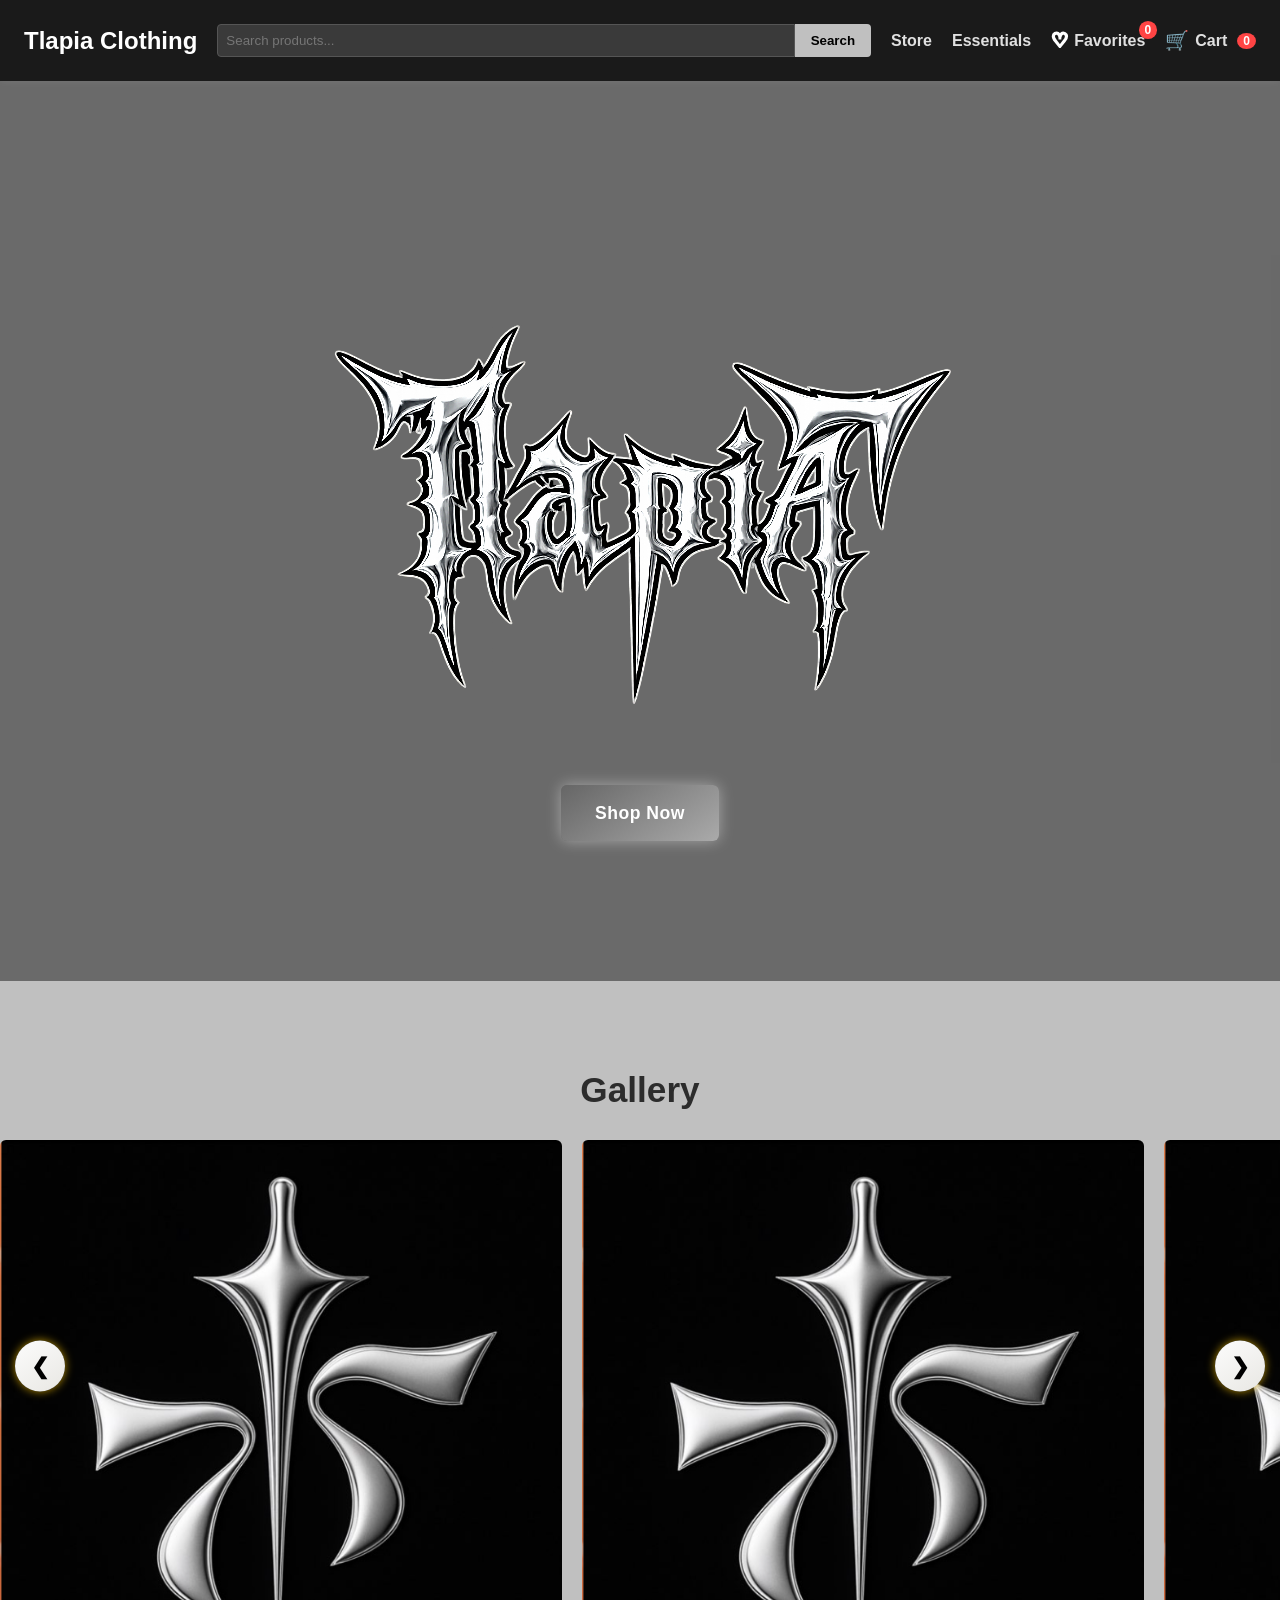
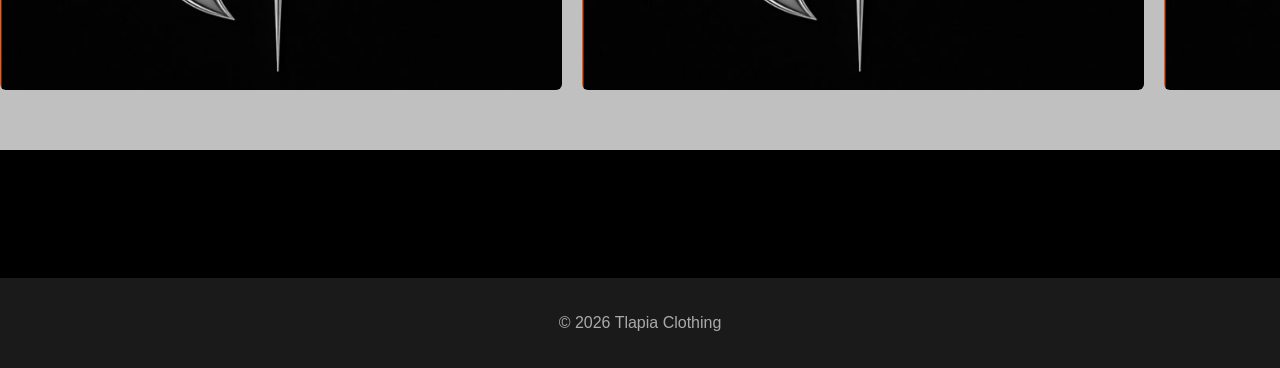
==== index.html @ 9452e4c1 "Update index.html" ====
<!DOCTYPE html>
<html lang="en">
<head>
  <meta charset="UTF-8">
  <meta name="viewport" content="width=device-width, initial-scale=1.0">
  <title>Tlapia Clothing - Home</title>
  <link rel="stylesheet" href="assets/css/style.css">
  <link rel="icon" type="image/png" href="assets/images/logo.png">
  <script src="https://static.elfsight.com/platform/platform.js" async></script>
</head>
<body>
  <!-- Header -->
  <div id="header"></div>

  <!-- Main Content -->
<main>
  <!-- Hero Section -->
 <section class="hero">
  <video autoplay muted loop>
    <source src="assets/videos/home.mp4.mp4" type="video/mp4">
  </video>

  <div class="hero-content">
    <img src="assets/images/tlapialogo.png"
         alt="Tlapia Metallic Logo"
         class="hero-title-image">
          <a href="products.html" class="btn">Shop Now</a>
  </div>
</section> 

   
  <!-- Our Gallery Section -->
  <section class="gallery">
    <h2> Gallery</h2>
    <div class="gallery-container">
      <div class="gallery-track">
        <img src="assets/images/Screenshot 2026-06-15 125015.png" alt="Gallery Image 1">
        <img src="assets/images/Screenshot 2026-06-15 125015.png" alt="Gallery Image 2">
        <img src="assets/images/Screenshot 2026-06-15 125015.png" alt="Gallery Image 3">
        <img src="assets/images/Screenshot 2026-06-15 125015.png" alt="Gallery Image 1">
        <img src="assets/images/Screenshot 2026-06-15 125015.png" alt="Gallery Image 2">
        <img src="assets/images/Screenshot 2026-06-15 125015.png" alt="Gallery Image 3">
        <img src="assets/images/Screenshot 2026-06-15 125015.png" alt="Gallery Image 1">
        <img src="assets/images/Screenshot 2026-06-15 125015.png" alt="Gallery Image 2">
        <img src="assets/images/Screenshot 2026-06-15 125015.png" alt="Gallery Image 3">
        <img src="assets/images/Screenshot 2026-06-15 125015.png" alt="Gallery Image 1">
        <img src="assets/images/Screenshot 2026-06-15 125015.png" alt="Gallery Image 2">
        <img src="assets/images/Screenshot 2026-06-15 125015.png" alt="Gallery Image 3">
      </div>
    </div>

        <!-- Navigation buttons -->
      <button class="gallery-button prev">&#10094;</button>
      <button class="gallery-button next">&#10095;</button>
  </section>

  <!-- GOOGLE REVIEWS -->
     <section class="reviews-section">
      <div
        class=""
        data-elfsight-app-lazy
      ></div>
    </section>
  
</main>


  <!-- Footer -->
  <div id="footer"></div>

  <script src="assets/js/script.js"></script>
</body>
</html>
---- assets/css/style.css ----
/* Global Reset & Base */
html, body {
  height: 100%;
  margin: 0;
  padding: 0;
  font-family: 'Helvetica Neue', Arial, sans-serif;
  background-color: #c0c0c0; /* metallic silver background */
  color: #2c2c2c;
  display: flex;
  flex-direction: column;
  min-height: 100vh;
}

main {
  flex: 1;
  display: block; /* stack sections vertically */
}

/* Header (Jumia style) */
header {
  background: #1a1a1a;
  color: #c0c0c0;
  padding: 24px 24px;
  display: flex;
  align-items: center;
  justify-content: space-between;
  box-shadow: 0 2px 6px rgba(255,255,255,0.2);
}

/* Logo */
header .logo img {
  height: 40px;
  width: auto;
  display: block;
}

/* Search bar (centered like Jumia) */
.search-bar {
  flex: 1;
  display: flex;
  margin: 0 20px;
}

.search-bar input {
  flex: 1;
  padding: 8px;
  border: 1px solid #555;
  border-radius: 4px 0 0 4px;
  background: #3a3a3a;
  color: #fff;
}

.search-bar button {
  background: #c0c0c0;
  color: #000;
  border: none;
  padding: 8px 16px;
  border-radius: 0 4px 4px 0;
  cursor: pointer;
  font-weight: bold;
}

.search-bar button:hover {
  background: #888;
  color: #fff;
}

/* Right-side nav icons */
.nav-icons {
  display: flex;
  gap: 20px;
  align-items: center;
}

.nav-link {
  color: #e0e0e0;
  text-decoration: none;
  font-weight: 600;
  display: flex;
  align-items: center;
  gap: 6px;
}

.nav-link:hover {
  color: #fff;
}

/* Store icon */
.nav-link.store .icon {
  font-size: 1.2rem;
}

/* Essentials icon */
.nav-link.essentials .icon {
  font-size: 1.2rem;
}

/* Favorites heart (outlined with counter) */
.nav-link.favorites {
  position: relative;
}

.nav-link.favorites .icon-heart {
  font-size: 1.2rem;
  color: transparent;
  -webkit-text-stroke: 2px #fff; /* outlined heart */
  transition: color 0.3s ease;
}

.nav-link.favorites:hover .icon-heart,
.nav-link.favorites.active .icon-heart {
  color: #ff4444; /* fill red on hover or active */
  -webkit-text-stroke: 0;
}

.nav-link.favorites .counter {
  background: #ff4444;
  color: #fff;
  font-size: 0.75rem;
  font-weight: bold;
  border-radius: 50%;
  padding: 2px 6px;
  position: absolute;
  top: -8px;
  right: -12px;
}

/* Cart badge */
.cart-count {
  background: #ff4444;
  color: #fff;
  font-size: 0.75rem;
  font-weight: bold;
  border-radius: 50%;
  padding: 2px 6px;
  margin-left: 4px;
  display: inline-block;
  line-height: 1;
}

/* Footer */
footer {
  background: #1a1a1a;
  color: #aaa;
  text-align: center;
  padding: 20px;
  margin-top: auto;
}

/* Buttons (global) */
button, .btn {
  background: linear-gradient(145deg, #555, #888);
  color: #fff;
  padding: 12px 20px;
  text-decoration: none;
  font-weight: bold;
  border-radius: 4px;
  border: none;
  cursor: pointer;
  transition: background 0.3s ease;
}

button:hover, .btn:hover {
  background: linear-gradient(145deg, #c0c0c0, #555);
  color: #000;
}

/* Hero Section with Video Background */
.hero {
position: relative;
height: 100vh;
overflow: hidden;

display: flex;
flex-direction: column;
justify-content: center;
align-items: center;

text-align: center;
color: #fff;
}

/* Video Background */
.hero video {
position: absolute;
top: 0;
left: 0;

width: 100%;
height: 100%;

object-fit: cover;
z-index: 0;
}

/* Dark Overlay */
.hero::before {
content: "";
position: absolute;
inset: 0;
background: rgba(0, 0, 0, 0.45);
z-index: 1;
}

/* Keep content above video */
.hero h1,
.hero p,
.hero .btn,
.hero-title-image {
  position: relative;
  z-index: 2;
}

.hero h1 {
font-size: 4rem;
margin-bottom: 20px;
font-weight: 700;
}

.hero p {
font-size: 1.5rem;
margin-bottom: 30px;
}

.hero .btn {
  background: linear-gradient(145deg, #666, #aaa); /* lighter gradient for brightness */
  color: #fff;
  padding: 18px 34px;       /* bigger size */
  font-weight: 800;         /* bolder text */
  font-size: 1.1rem;        /* slightly larger font */
  border-radius: 6px;       /* smoother corners */
  letter-spacing: 0.5px;    /* spacing for boldness */
  transition: all 0.3s ease;
  box-shadow: 0 0 15px rgba(255, 255, 255, 0.4); /* subtle glow */
}

.hero .btn:hover {
  background: linear-gradient(145deg, #c0c0c0, #555);
  color: #000;
  transform: scale(1.05);   /* hover enlargement */
  box-shadow: 0 0 25px rgba(255, 255, 255, 0.6); /* brighter glow */
  transform: translateY(-2px);
}

/* Mobile Hero */
@media (max-width: 700px) {
.hero h1 {
font-size: 2.5rem;
padding: 0 20px;
}

.hero p {
font-size: 1.1rem;
padding: 0 20px;
}
}

/* Gallery Section */
.gallery {
  width: 100%;
  text-align: center;
  padding: 60px 0;
  background: #c0c0c0;
  position: relative; /* allows nav buttons to be positioned */
}

.gallery h2 {
  font-size: 2.2rem;
  margin-bottom: 30px;
  color: #2c2c2c;
}

.gallery-container {
  overflow: hidden;
  width: 100%;
}

.gallery-track {
  display: flex;
  gap: 20px;
  transition: transform 0.5s ease; /* smoother sliding */
}

/* Default (desktop/laptop) */
.gallery-track img {
  flex: 0 0 calc(25% - 20px); /* smaller width */
  height: 550px;              /* reduce height too */
  object-fit: cover;
  border-radius: 6px;
}

/* Mobile adjustments */
@media (max-width: 700px) {
  .gallery-track img {
    flex: 0 0 calc(70% - 20px); /* narrower on mobile */
    height: 220px;              /* smaller height */
  }
}

/* Navigation buttons */
.gallery-button {
  position: absolute;
  top: 50%;
  transform: translateY(-50%);
  background: linear-gradient(145deg, #fcfcfc, #e8e7e3); /* bright gold/orange */
  color: #000;
  border: none;
  padding: 12px 16px;
  cursor: pointer;
  font-size: 1.4rem;
  border-radius: 50%;
  box-shadow: 0 0 10px rgba(255, 200, 0, 0.7); /* glowing highlight */
  transition: all 0.3s ease;
  z-index: 10;
}

.gallery-button:hover {
  background: linear-gradient(145deg, #fcfcfc, #e8e7e3);
  box-shadow: 0 0 15px rgba(255, 200, 0, 1);
}

.gallery-button.prev {
  left: 15px;
}

.gallery-button.next {
  right: 15px;
}


@keyframes slideGallery {
  from { transform: translateX(0); }
  to { transform: translateX(-100%); }
}

/* Product grid */
.product-grid {
  display: grid;
  grid-template-columns: repeat(auto-fit, minmax(250px, 1fr));
  gap: 25px;
  padding: 30px;
}

.product-card {
  background: #e0e0e0;
  padding: 10px;
  text-align: center;
  transition: transform 0.2s ease;
  color: #2c2c2c;
  min-height: 450px;
  display: flex;
  flex-direction: column;
}

.product-card:hover {
  transform: translateY(-5px);
}

.product-card img {
  width: 100%;
  height: 320px;
  object-fit: cover;
  margin-bottom: 15px;
  border-radius: 8px;
  background: #aaa url('assets/images/placeholder.png') center/cover no-repeat;
}

.product-card h3 {
  font-size: 1.1rem;
  margin-bottom: 10px;
}

.product-card p {
  font-weight: bold;
  margin-bottom: 10px;
}

.product-card button {
  margin-top: auto;
  width: 100%;
  margin-bottom: 10px; /* adds space below each button */
}

/* Optional: only add space between buttons, not below the last one */
.product-card button + button {
  margin-top: 8px; /* space between consecutive buttons */
}


/* Cart & checkout */
.cart-items {
  padding: 20px;
}

.cart-item {
  display: flex;
  justify-content: space-between;
  align-items: center;
  border-bottom: 1px solid #555;
  padding: 10px 0;
}

.cart-total {
  margin-top: 20px;
  font-size: 1.2rem;
  font-weight: bold;
  color: #c0c0c0;
}

#order-summary h2 {
  color: #888;
  margin-top: 20px;
}

#confirmation-details {
  margin: 20px 0;
  padding: 15px;
  border: 1px solid #555;
  background: #2c2c2c;
  color: #e0e0e0;
}

/* Shopping Bag link */
.shopping-bag {
  display: flex;
  align-items: center;
  gap: 6px;
  font-weight: 600;
  color: #e0e0e0;
  text-decoration: none;
  position: relative;
}

.shopping-bag .cart-icon {
  font-size: 1.2rem;
  color: #c0c0c0;
}

.shopping-bag:hover {
  color: #fff;
}

.shopping-bag:hover .cart-icon {
  color: #fff;
}

/* Hide hamburger on desktop */
.menu-toggle {
  display: none;
}

/* Mobile styles */
@media (max-width: 700px) {

  /* Show hamburger */
  .menu-toggle {
    display: block;
    background: linear-gradient(145deg, #333, #666);
    color: #fff;
    border: none;
    border-radius: 6px;
    padding: 8px 12px;
    cursor: pointer;
    font-size: 1.4rem;
  }

  /* Mobile navigation */
  nav.show {
    display: block;
    max-height: 300px;
  }

  .nav-icons {
  flex-direction: column;
  padding: 10px;
}

  .search-bar {
    max-width: 120px;
    margin: 0 5px;
  }
}

@media (max-width: 700px) {

  .nav-icons {
    display: none;
    position: absolute;
    top: 80px;
    right: 10px;
    background: #1a1a1a;
    flex-direction: column;
    padding: 15px;
    border-radius: 8px;
    gap: 15px;
  }

  .nav-icons.show {
    display: flex;
  }
}

.logo a {
  color: #fff;
  text-decoration: none;
  font-size: 1.5rem;
  font-weight: bold;
}

header {
  position: relative;
}

/* Reviews collapse to 1 per row on mobile */
@media (max-width: 700px) {
  .elfsight-app-3a7f5102-08ec-4999-9a40-7dc89113f754 .eapps-google-reviews-reviews {
    grid-template-columns: 1fr;
  }
}

.reviews-section {
  position: relative;
  background: #000;        /* solid black background */
  padding: 4rem 0;
  color: #fff;             /* keep text readable */
}

/* Remove the overlay if you don’t want dimming */
.reviews-section::before {
  content: none;           /* disables the semi-transparent layer */
}


.reviews-section h2,
.reviews-section .elfsight-app-3a7f5102-08ec-4999-9a40-7dc89113f754 {
  position: relative;
  z-index: 2;
}

.hero-title-image {
  max-width: 65%; /* balanced size */
  height: auto;
  display: block;
  margin: 0 auto 10px auto;

  /* Base visual boost */
  filter: brightness(1.4) contrast(1.3) saturate(1.2);
  transition: all 0.3s ease;

  /* Pulse animation */
  animation: pulseGlow 3s infinite ease-in-out;
}

/* Hover effect for extra pop */
.hero-title-image:hover {
  filter: brightness(1.6) contrast(1.4) saturate(1.3);
  transform: scale(1.03);
  box-shadow: 0 0 25px rgba(255, 255, 255, 0.6);
}

/* Keyframes for pulsing glow */
@keyframes pulseGlow {
  0% {
    filter: brightness(1.3) contrast(1.2) saturate(1.1);
    box-shadow: 0 0 10px rgba(255, 255, 255, 0.3);
  }
  50% {
    filter: brightness(1.6) contrast(1.4) saturate(1.3);
    box-shadow: 0 0 25px rgba(255, 255, 255, 0.7);
  }
  100% {
    filter: brightness(1.3) contrast(1.2) saturate(1.1);
    box-shadow: 0 0 10px rgba(255, 255, 255, 0.3);
  }
}
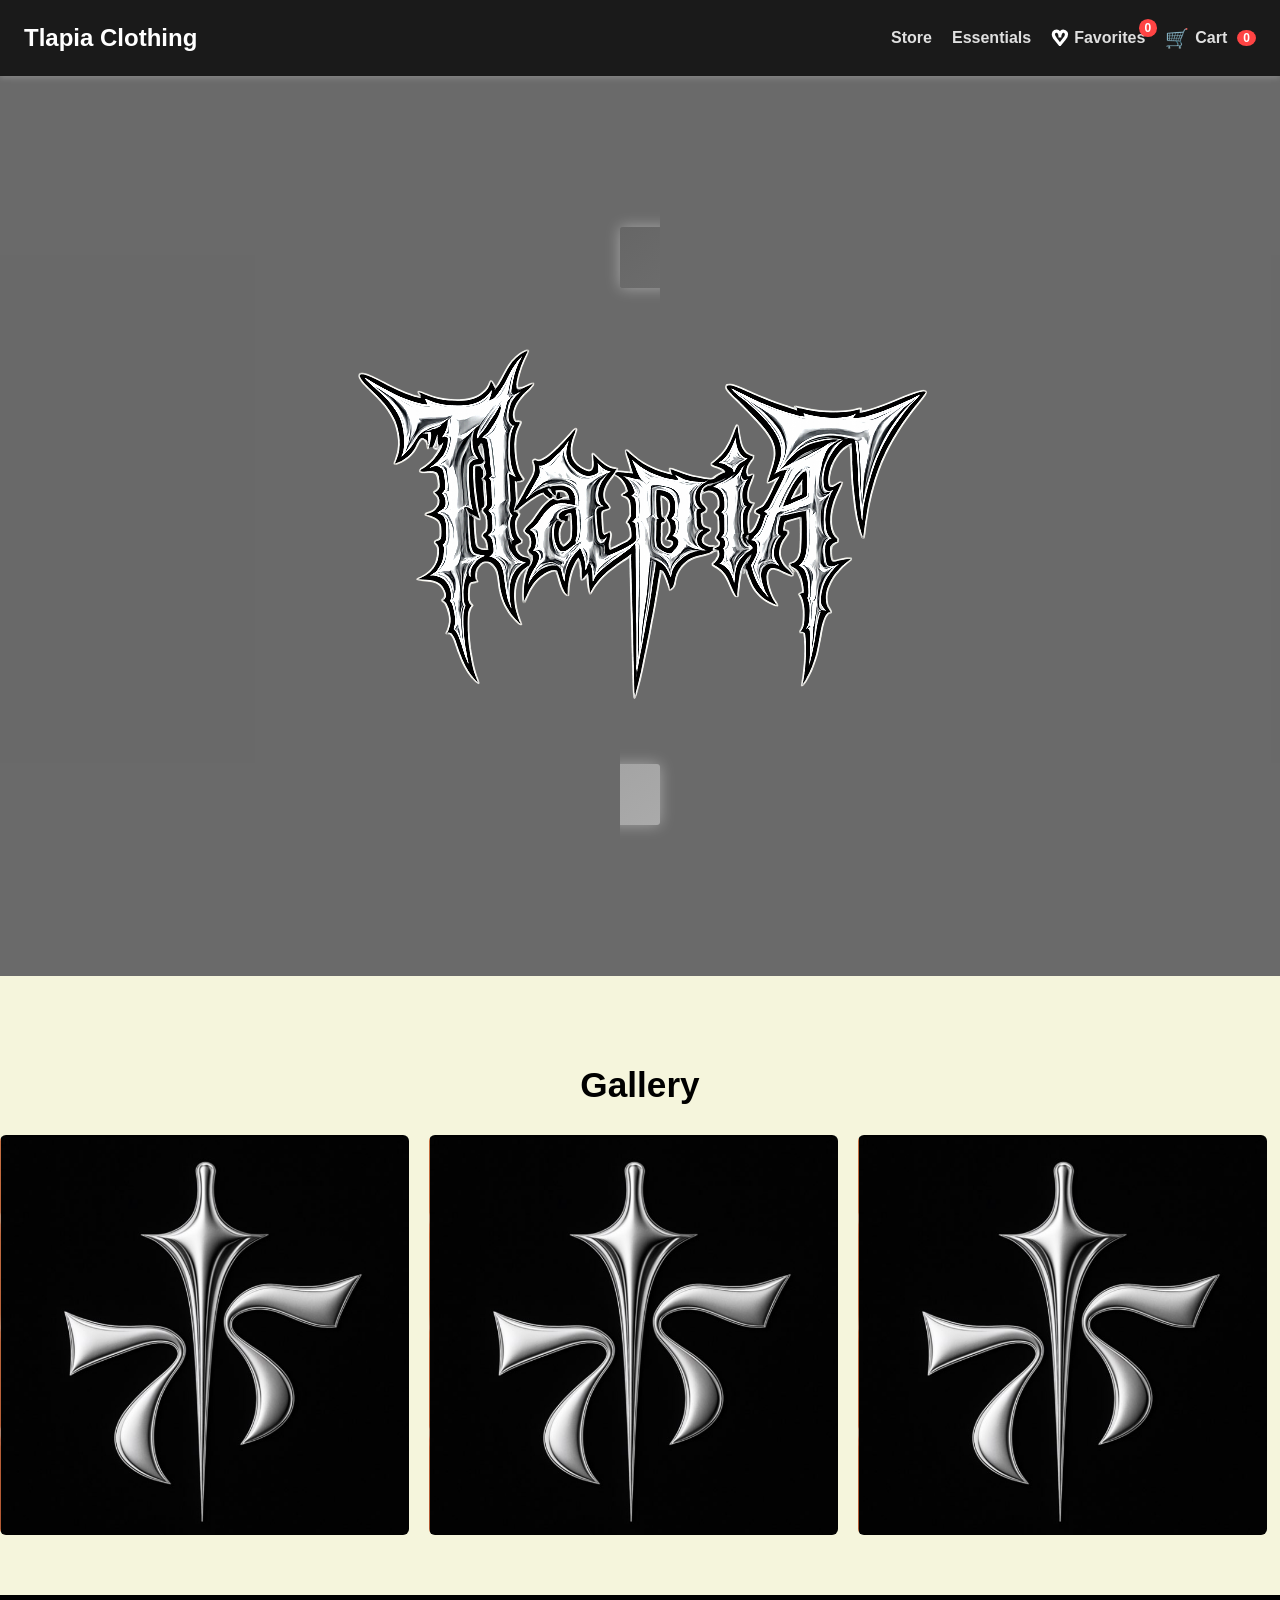
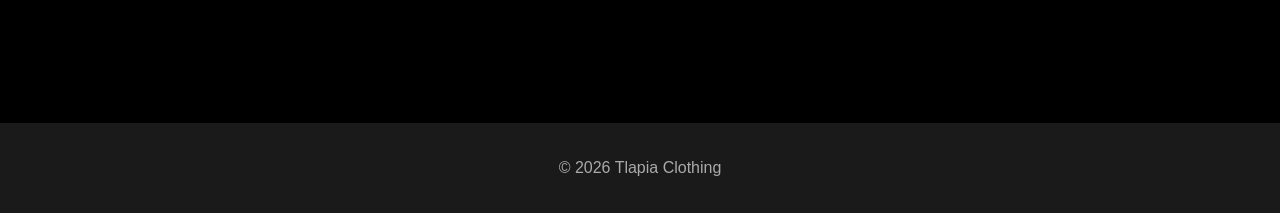
==== commit 1437cb87: "Update index.html" ====
--- a/index.html
+++ b/index.html
@@ -21,10 +21,11 @@
   </video>
 
   <div class="hero-content">
-    <img src="assets/images/tlapialogo.png"
+    <a href="products.html" class="btn">
+      <img src="assets/images/tlapialogo.png"
          alt="Tlapia Metallic Logo"
          class="hero-title-image">
-          <a href="products.html" class="btn">Shop Now</a>
+          </a>
   </div>
 </section> 
 
@@ -49,9 +50,7 @@
       </div>
     </div>
 
-        <!-- Navigation buttons -->
-      <button class="gallery-button prev">&#10094;</button>
-      <button class="gallery-button next">&#10095;</button>
+      
   </section>
 
   <!-- GOOGLE REVIEWS -->
--- a/assets/css/style.css
+++ b/assets/css/style.css
@@ -34,36 +34,6 @@
   display: block;
 }
 
-/* Search bar (centered like Jumia) */
-.search-bar {
-  flex: 1;
-  display: flex;
-  margin: 0 20px;
-}
-
-.search-bar input {
-  flex: 1;
-  padding: 8px;
-  border: 1px solid #555;
-  border-radius: 4px 0 0 4px;
-  background: #3a3a3a;
-  color: #fff;
-}
-
-.search-bar button {
-  background: #c0c0c0;
-  color: #000;
-  border: none;
-  padding: 8px 16px;
-  border-radius: 0 4px 4px 0;
-  cursor: pointer;
-  font-weight: bold;
-}
-
-.search-bar button:hover {
-  background: #888;
-  color: #fff;
-}
 
 /* Right-side nav icons */
 .nav-icons {
@@ -167,39 +137,39 @@
 
 /* Hero Section with Video Background */
 .hero {
-position: relative;
-height: 100vh;
-overflow: hidden;
-
-display: flex;
-flex-direction: column;
-justify-content: center;
-align-items: center;
-
-text-align: center;
-color: #fff;
+  position: relative;
+  height: 100vh;
+  overflow: hidden;
+
+  display: flex;
+  flex-direction: column;   /* stack vertically */
+  justify-content: center;  /* center vertically */
+  align-items: center;      /* center horizontally */
+
+  text-align: center;
+  color: #fff;
 }
 
 /* Video Background */
 .hero video {
-position: absolute;
-top: 0;
-left: 0;
-
-width: 100%;
-height: 100%;
-
-object-fit: cover;
-z-index: 0;
+  position: absolute;
+  top: 0;
+  left: 0;
+
+  width: 100%;
+  height: 100%;
+
+  object-fit: cover;
+  z-index: 0;
 }
 
 /* Dark Overlay */
 .hero::before {
-content: "";
-position: absolute;
-inset: 0;
-background: rgba(0, 0, 0, 0.45);
-z-index: 1;
+  content: "";
+  position: absolute;
+  inset: 0;
+  background: rgba(0, 0, 0, 0.45);
+  z-index: 1;
 }
 
 /* Keep content above video */
@@ -211,63 +181,72 @@
   z-index: 2;
 }
 
+/* Hero heading */
 .hero h1 {
-font-size: 4rem;
-margin-bottom: 20px;
-font-weight: 700;
-}
-
+  font-size: 4rem;
+  margin-bottom: 15px;
+  font-weight: 700;
+}
+
+/* Hero tagline */
 .hero p {
-font-size: 1.5rem;
-margin-bottom: 30px;
-}
-
+  font-size: 1.5rem;
+  margin-bottom: 25px;
+}
+
+/* Hero button */
 .hero .btn {
-  background: linear-gradient(145deg, #666, #aaa); /* lighter gradient for brightness */
-  color: #fff;
-  padding: 18px 34px;       /* bigger size */
-  font-weight: 800;         /* bolder text */
-  font-size: 1.1rem;        /* slightly larger font */
-  border-radius: 6px;       /* smoother corners */
-  letter-spacing: 0.5px;    /* spacing for boldness */
+  background: linear-gradient(145deg, #666, #aaa);
+  color: #fff;
+  padding: 20px 40px;       /* bigger size */
+  font-weight: 800;
+  font-size: 1.2rem;
+  border-radius: 3px;
+  letter-spacing: 0.5px;
   transition: all 0.3s ease;
-  box-shadow: 0 0 15px rgba(255, 255, 255, 0.4); /* subtle glow */
+  box-shadow: 0 0 15px rgba(255, 255, 255, 0.4);
+  margin-top: 2px;
 }
 
 .hero .btn:hover {
   background: linear-gradient(145deg, #c0c0c0, #555);
   color: #000;
-  transform: scale(1.05);   /* hover enlargement */
-  box-shadow: 0 0 25px rgba(255, 255, 255, 0.6); /* brighter glow */
-  transform: translateY(-2px);
+  transform: scale(1.05) translateY(-2px);
+  box-shadow: 0 0 25px rgba(255, 255, 255, 0.6);
 }
 
 /* Mobile Hero */
 @media (max-width: 700px) {
-.hero h1 {
-font-size: 2.5rem;
-padding: 0 20px;
-}
-
-.hero p {
-font-size: 1.1rem;
-padding: 0 20px;
-}
-}
+  .hero h1 {
+    font-size: 2.5rem;
+    padding: 0 20px;
+  }
+
+  .hero p {
+    font-size: 1.1rem;
+    padding: 0 20px;
+  }
+
+  .hero .btn {
+    padding: 16px 28px;
+    font-size: 1rem;
+  }
+}
+
 
 /* Gallery Section */
 .gallery {
   width: 100%;
   text-align: center;
   padding: 60px 0;
-  background: #c0c0c0;
-  position: relative; /* allows nav buttons to be positioned */
+  background: #f5f5dc; /* beige background */
+  position: relative;
 }
 
 .gallery h2 {
   font-size: 2.2rem;
   margin-bottom: 30px;
-  color: #2c2c2c;
+  color: #000;
 }
 
 .gallery-container {
@@ -278,13 +257,13 @@
 .gallery-track {
   display: flex;
   gap: 20px;
-  transition: transform 0.5s ease; /* smoother sliding */
-}
-
-/* Default (desktop/laptop) */
+  animation: slideGallery 25s linear infinite;
+}
+
+/* Desktop/Laptop */
 .gallery-track img {
-  flex: 0 0 calc(25% - 20px); /* smaller width */
-  height: 550px;              /* reduce height too */
+  flex: 0 0 calc(25% - 20px); /* 4 images per row */
+  height: 400px;
   object-fit: cover;
   border-radius: 6px;
 }
@@ -292,45 +271,20 @@
 /* Mobile adjustments */
 @media (max-width: 700px) {
   .gallery-track img {
-    flex: 0 0 calc(70% - 20px); /* narrower on mobile */
-    height: 220px;              /* smaller height */
-  }
-}
-
-/* Navigation buttons */
+    flex: 0 0 calc(80% - 20px);
+    height: 250px;
+  }
+}
+
+/* Remove navigation buttons */
 .gallery-button {
-  position: absolute;
-  top: 50%;
-  transform: translateY(-50%);
-  background: linear-gradient(145deg, #fcfcfc, #e8e7e3); /* bright gold/orange */
-  color: #000;
-  border: none;
-  padding: 12px 16px;
-  cursor: pointer;
-  font-size: 1.4rem;
-  border-radius: 50%;
-  box-shadow: 0 0 10px rgba(255, 200, 0, 0.7); /* glowing highlight */
-  transition: all 0.3s ease;
-  z-index: 10;
-}
-
-.gallery-button:hover {
-  background: linear-gradient(145deg, #fcfcfc, #e8e7e3);
-  box-shadow: 0 0 15px rgba(255, 200, 0, 1);
-}
-
-.gallery-button.prev {
-  left: 15px;
-}
-
-.gallery-button.next {
-  right: 15px;
-}
-
-
+  display: none;
+}
+
+/* Seamless auto sliding animation */
 @keyframes slideGallery {
-  from { transform: translateX(0); }
-  to { transform: translateX(-100%); }
+  0%   { transform: translateX(0); }
+  100% { transform: translateX(-50%); }
 }
 
 /* Product grid */
@@ -447,6 +401,19 @@
 /* Hide hamburger on desktop */
 .menu-toggle {
   display: none;
+}
+
+/* Header should stay above page content */
+header {
+  position: relative;
+  z-index: 1000;
+}
+
+.logo a {
+  color: #fff;
+  text-decoration: none;
+  font-size: 1.5rem;
+  font-weight: bold;
 }
 
 /* Mobile styles */
@@ -462,37 +429,34 @@
     padding: 8px 12px;
     cursor: pointer;
     font-size: 1.4rem;
-  }
-
-  /* Mobile navigation */
-  nav.show {
-    display: block;
-    max-height: 300px;
-  }
-
-  .nav-icons {
-  flex-direction: column;
-  padding: 10px;
-}
+    position: relative;
+    z-index: 1002;
+  }
 
   .search-bar {
     max-width: 120px;
     margin: 0 5px;
   }
-}
-
-@media (max-width: 700px) {
-
+
+  /* Mobile navigation menu */
   .nav-icons {
     display: none;
+
     position: absolute;
-    top: 80px;
+    top: 100%;
     right: 10px;
+
     background: #1a1a1a;
     flex-direction: column;
     padding: 15px;
     border-radius: 8px;
     gap: 15px;
+
+    min-width: 180px;
+
+    box-shadow: 0 4px 12px rgba(0,0,0,0.4);
+
+    z-index: 1001; /* ABOVE hero video */
   }
 
   .nav-icons.show {
@@ -500,15 +464,15 @@
   }
 }
 
-.logo a {
-  color: #fff;
-  text-decoration: none;
-  font-size: 1.5rem;
-  font-weight: bold;
-}
-
-header {
-  position: relative;
+.logo a { 
+  color: #fff; 
+  text-decoration: none; 
+  font-size: 1.5rem; 
+  font-weight: bold;
+} 
+
+header { 
+  position: relative; 
 }
 
 /* Reviews collapse to 1 per row on mobile */
@@ -538,17 +502,15 @@
 }
 
 .hero-title-image {
-  max-width: 65%; /* balanced size */
+  max-width: 60%; /* balanced size */
   height: auto;
   display: block;
-  margin: 0 auto 10px auto;
+  margin: 0 auto 3px auto;
 
   /* Base visual boost */
   filter: brightness(1.4) contrast(1.3) saturate(1.2);
   transition: all 0.3s ease;
 
-  /* Pulse animation */
-  animation: pulseGlow 3s infinite ease-in-out;
 }
 
 /* Hover effect for extra pop */
@@ -558,18 +520,15 @@
   box-shadow: 0 0 25px rgba(255, 255, 255, 0.6);
 }
 
-/* Keyframes for pulsing glow */
-@keyframes pulseGlow {
-  0% {
-    filter: brightness(1.3) contrast(1.2) saturate(1.1);
-    box-shadow: 0 0 10px rgba(255, 255, 255, 0.3);
-  }
-  50% {
-    filter: brightness(1.6) contrast(1.4) saturate(1.3);
-    box-shadow: 0 0 25px rgba(255, 255, 255, 0.7);
-  }
-  100% {
-    filter: brightness(1.3) contrast(1.2) saturate(1.1);
-    box-shadow: 0 0 10px rgba(255, 255, 255, 0.3);
-  }
-}
+/* Mobile adjustments */
+@media (max-width: 700px) {
+  .hero-title-image {
+    max-width: 85%;   /* make logo larger on mobile */
+    margin: 0 auto 15px auto; /* keep spacing neat */
+  }
+
+  .hero .btn {
+    padding: 16px 28px;  /* slightly smaller button for balance */
+    font-size: 1rem;
+  }
+}
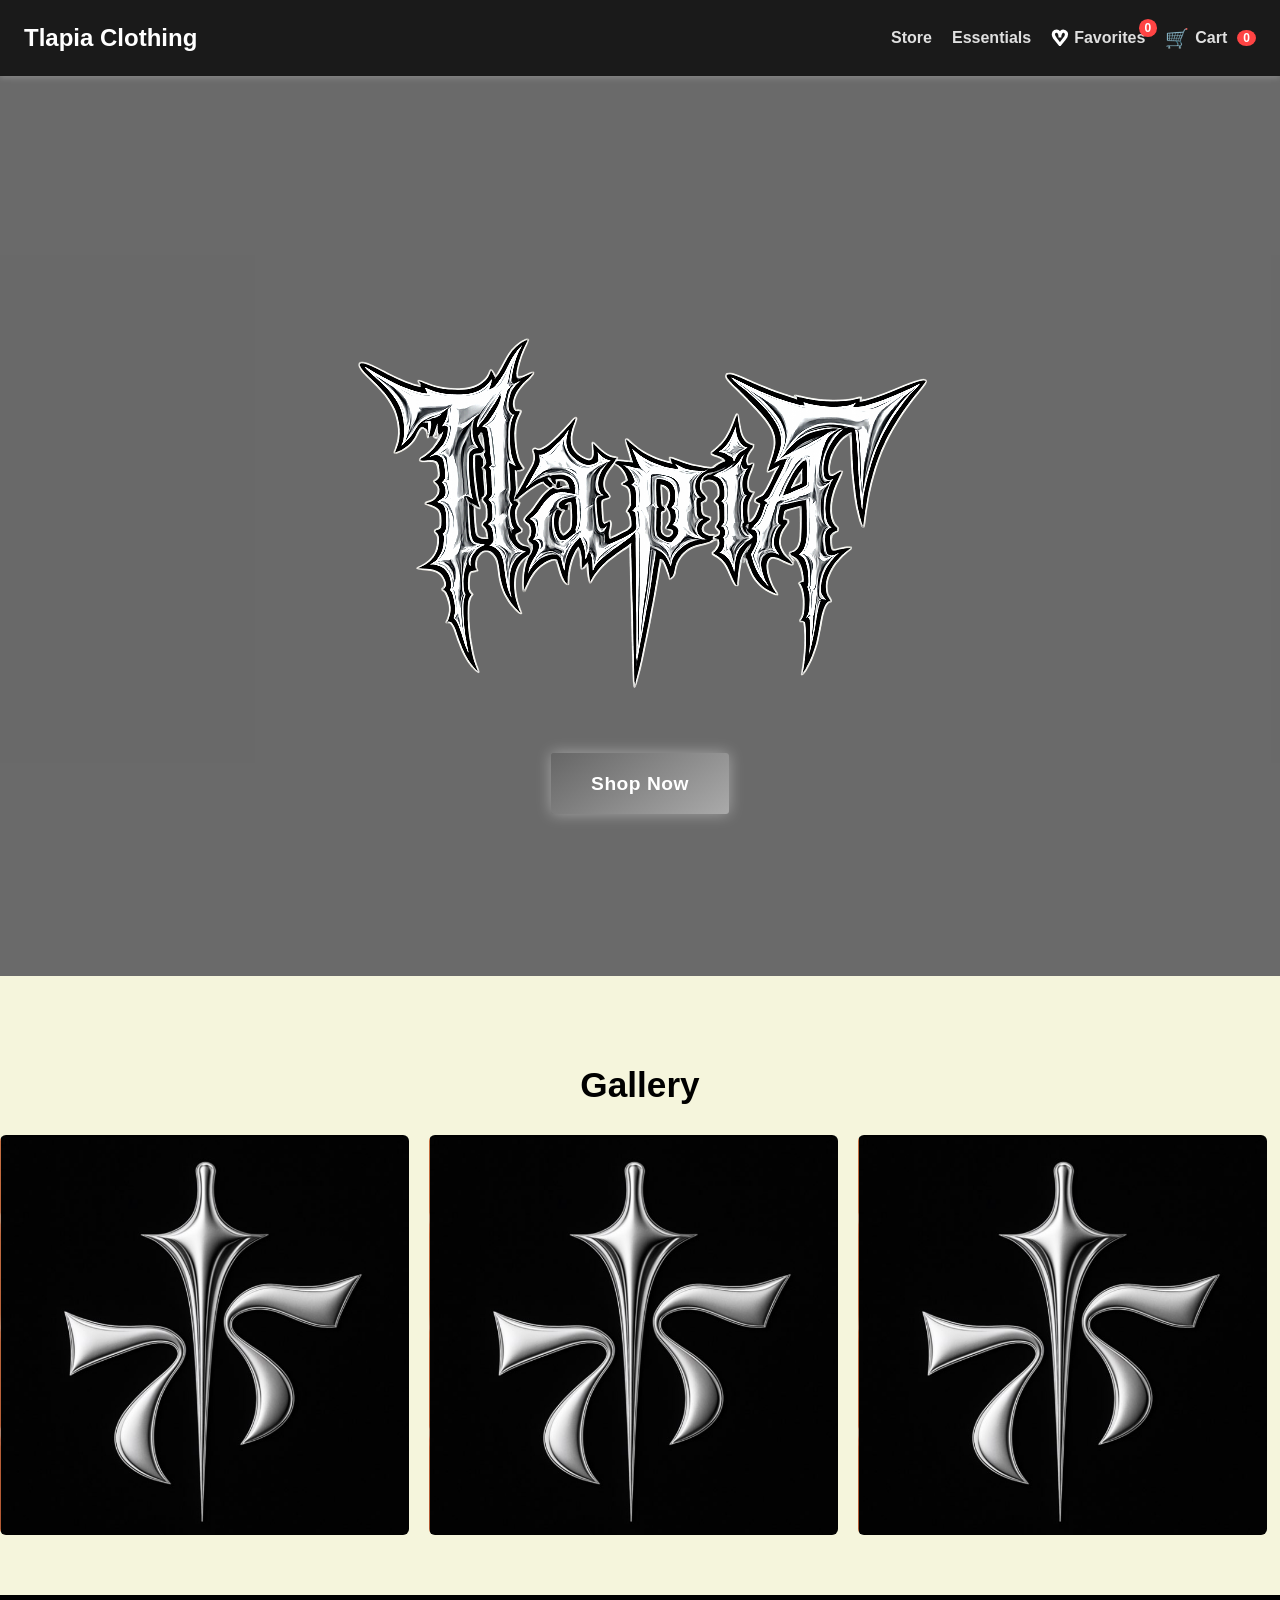
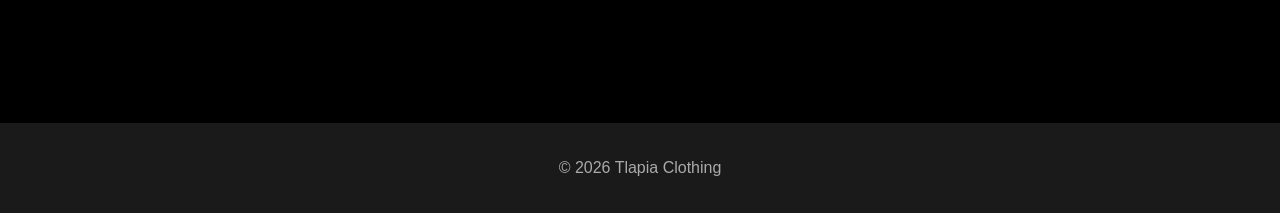
==== commit 27814cdf: "Update index.html" ====
--- a/index.html
+++ b/index.html
@@ -15,19 +15,22 @@
   <!-- Main Content -->
 <main>
   <!-- Hero Section -->
- <section class="hero">
+<section class="hero">
   <video autoplay muted loop>
     <source src="assets/videos/home.mp4.mp4" type="video/mp4">
   </video>
 
   <div class="hero-content">
-    <a href="products.html" class="btn">
-      <img src="assets/images/tlapialogo.png"
+    <!-- Logo -->
+    <img src="assets/images/tlapialogo.png"
          alt="Tlapia Metallic Logo"
          class="hero-title-image">
-          </a>
+
+    <!-- Shop Now button -->
+    <a href="products.html" class="btn">Shop Now</a>
   </div>
-</section> 
+</section>
+
 
    
   <!-- Our Gallery Section -->
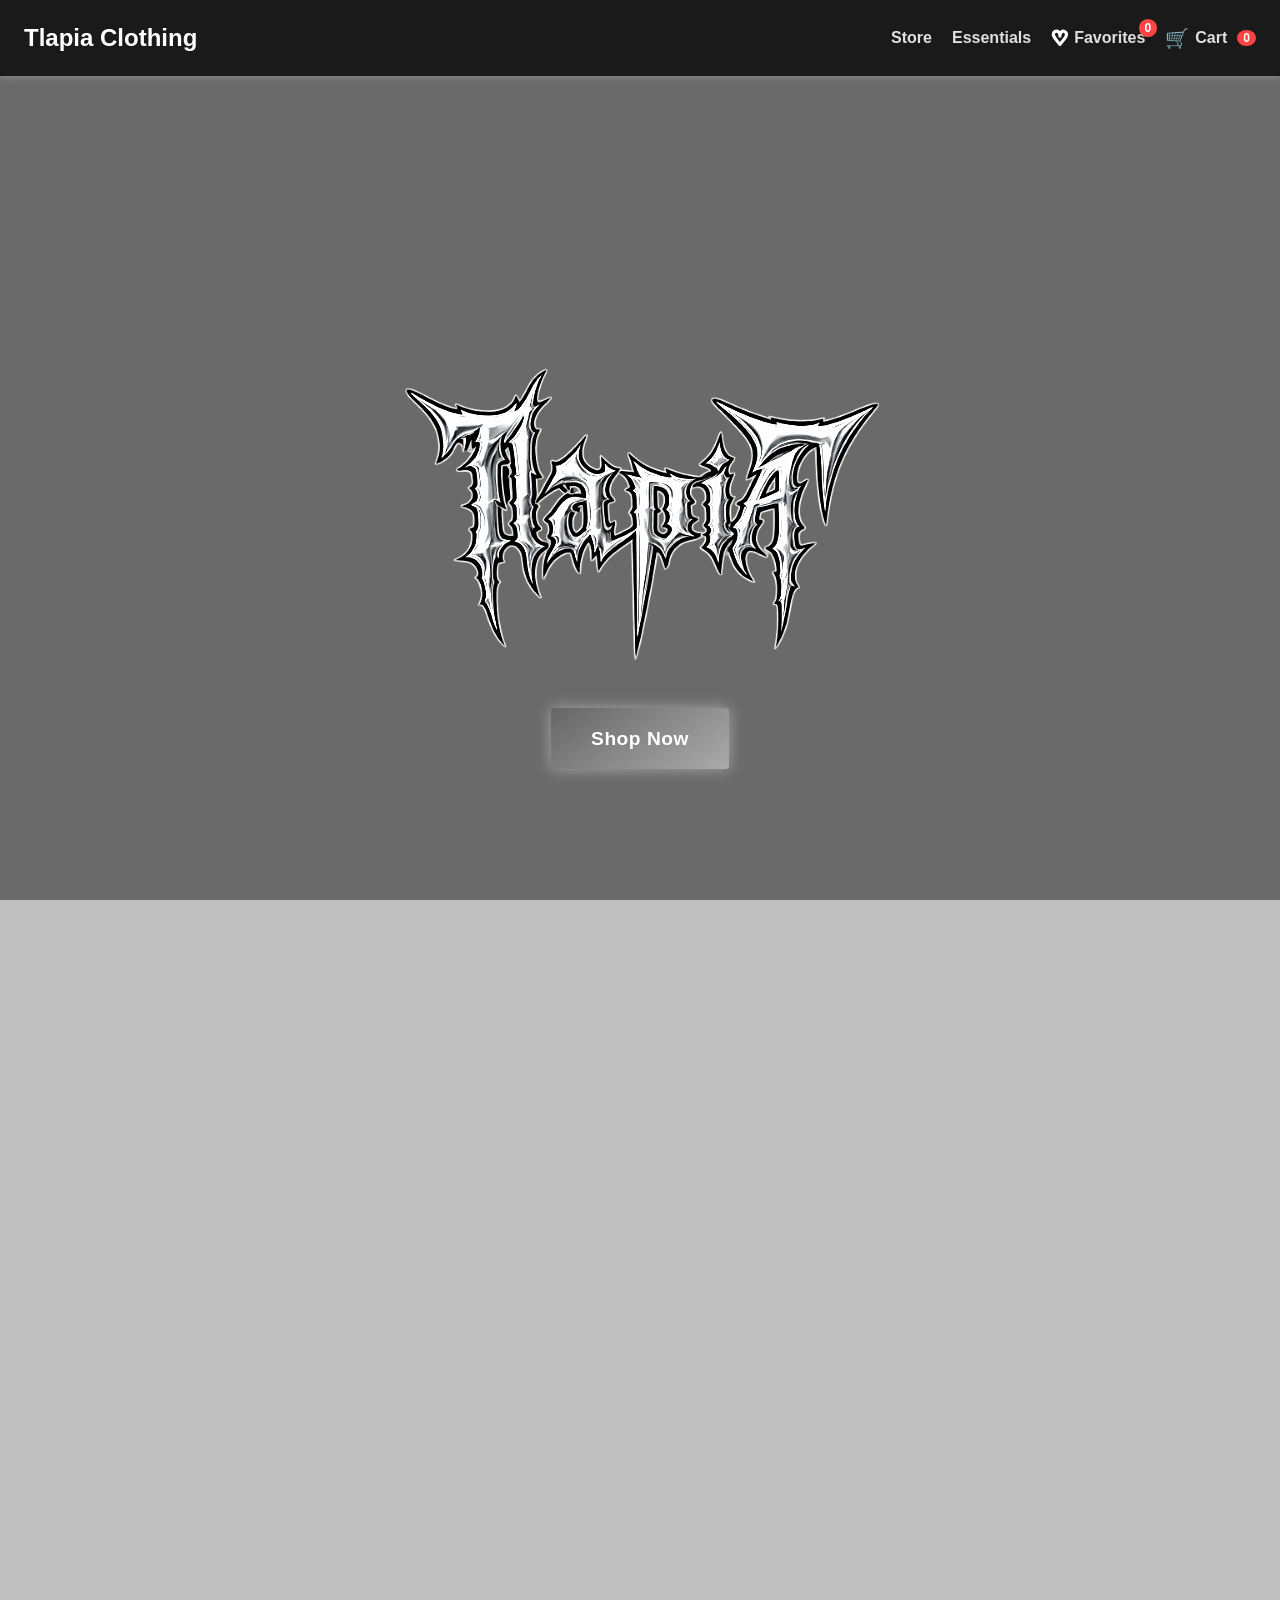
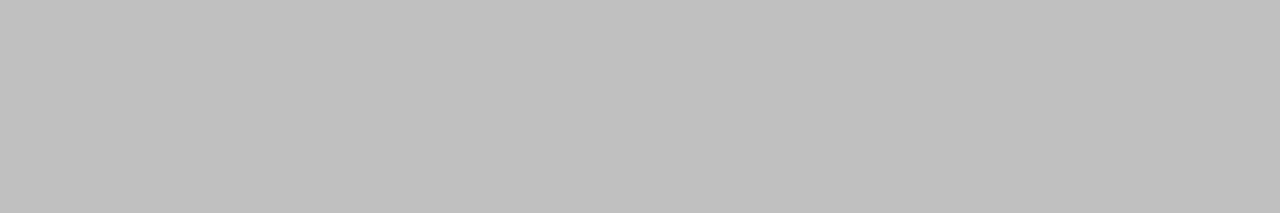
==== commit c161bfbf: "Update index.html" ====
--- a/index.html
+++ b/index.html
@@ -35,7 +35,7 @@
    
   <!-- Our Gallery Section -->
   <section class="gallery">
-    <h2> Gallery</h2>
+    <h2> PEEP YOUR NEXT STYLE</h2>
     <div class="gallery-container">
       <div class="gallery-track">
         <img src="assets/images/Screenshot 2026-06-15 125015.png" alt="Gallery Image 1">
--- a/assets/css/style.css
+++ b/assets/css/style.css
@@ -9,6 +9,7 @@
   display: flex;
   flex-direction: column;
   min-height: 100vh;
+  overflow-x: hidden;
 }
 
 main {
@@ -205,7 +206,7 @@
   letter-spacing: 0.5px;
   transition: all 0.3s ease;
   box-shadow: 0 0 15px rgba(255, 255, 255, 0.4);
-  margin-top: 2px;
+  margin-top: 0px;
 }
 
 .hero .btn:hover {
@@ -238,9 +239,10 @@
 .gallery {
   width: 100%;
   text-align: center;
-  padding: 60px 0;
-  background: #f5f5dc; /* beige background */
-  position: relative;
+  padding: 60px 40px;   /* top/bottom + left/right padding */
+  background: #f5f5dc;
+  position: relative;
+  box-sizing: border-box; /* ensures padding is inside width */
 }
 
 .gallery h2 {
@@ -262,10 +264,11 @@
 
 /* Desktop/Laptop */
 .gallery-track img {
-  flex: 0 0 calc(25% - 20px); /* 4 images per row */
+  width: 350px;
   height: 400px;
+  flex-shrink: 0;
   object-fit: cover;
-  border-radius: 6px;
+  border-radius: 8px;
 }
 
 /* Mobile adjustments */
@@ -276,16 +279,14 @@
   }
 }
 
-/* Remove navigation buttons */
-.gallery-button {
-  display: none;
-}
-
-/* Seamless auto sliding animation */
+/* Auto sliding animation */
 @keyframes slideGallery {
   0%   { transform: translateX(0); }
   100% { transform: translateX(-50%); }
 }
+
+
+
 
 /* Product grid */
 .product-grid {
@@ -502,10 +503,10 @@
 }
 
 .hero-title-image {
-  max-width: 60%; /* balanced size */
+  max-width: 50%; /* balanced size */
   height: auto;
   display: block;
-  margin: 0 auto 3px auto;
+  margin: 0 auto 0px auto;
 
   /* Base visual boost */
   filter: brightness(1.4) contrast(1.3) saturate(1.2);
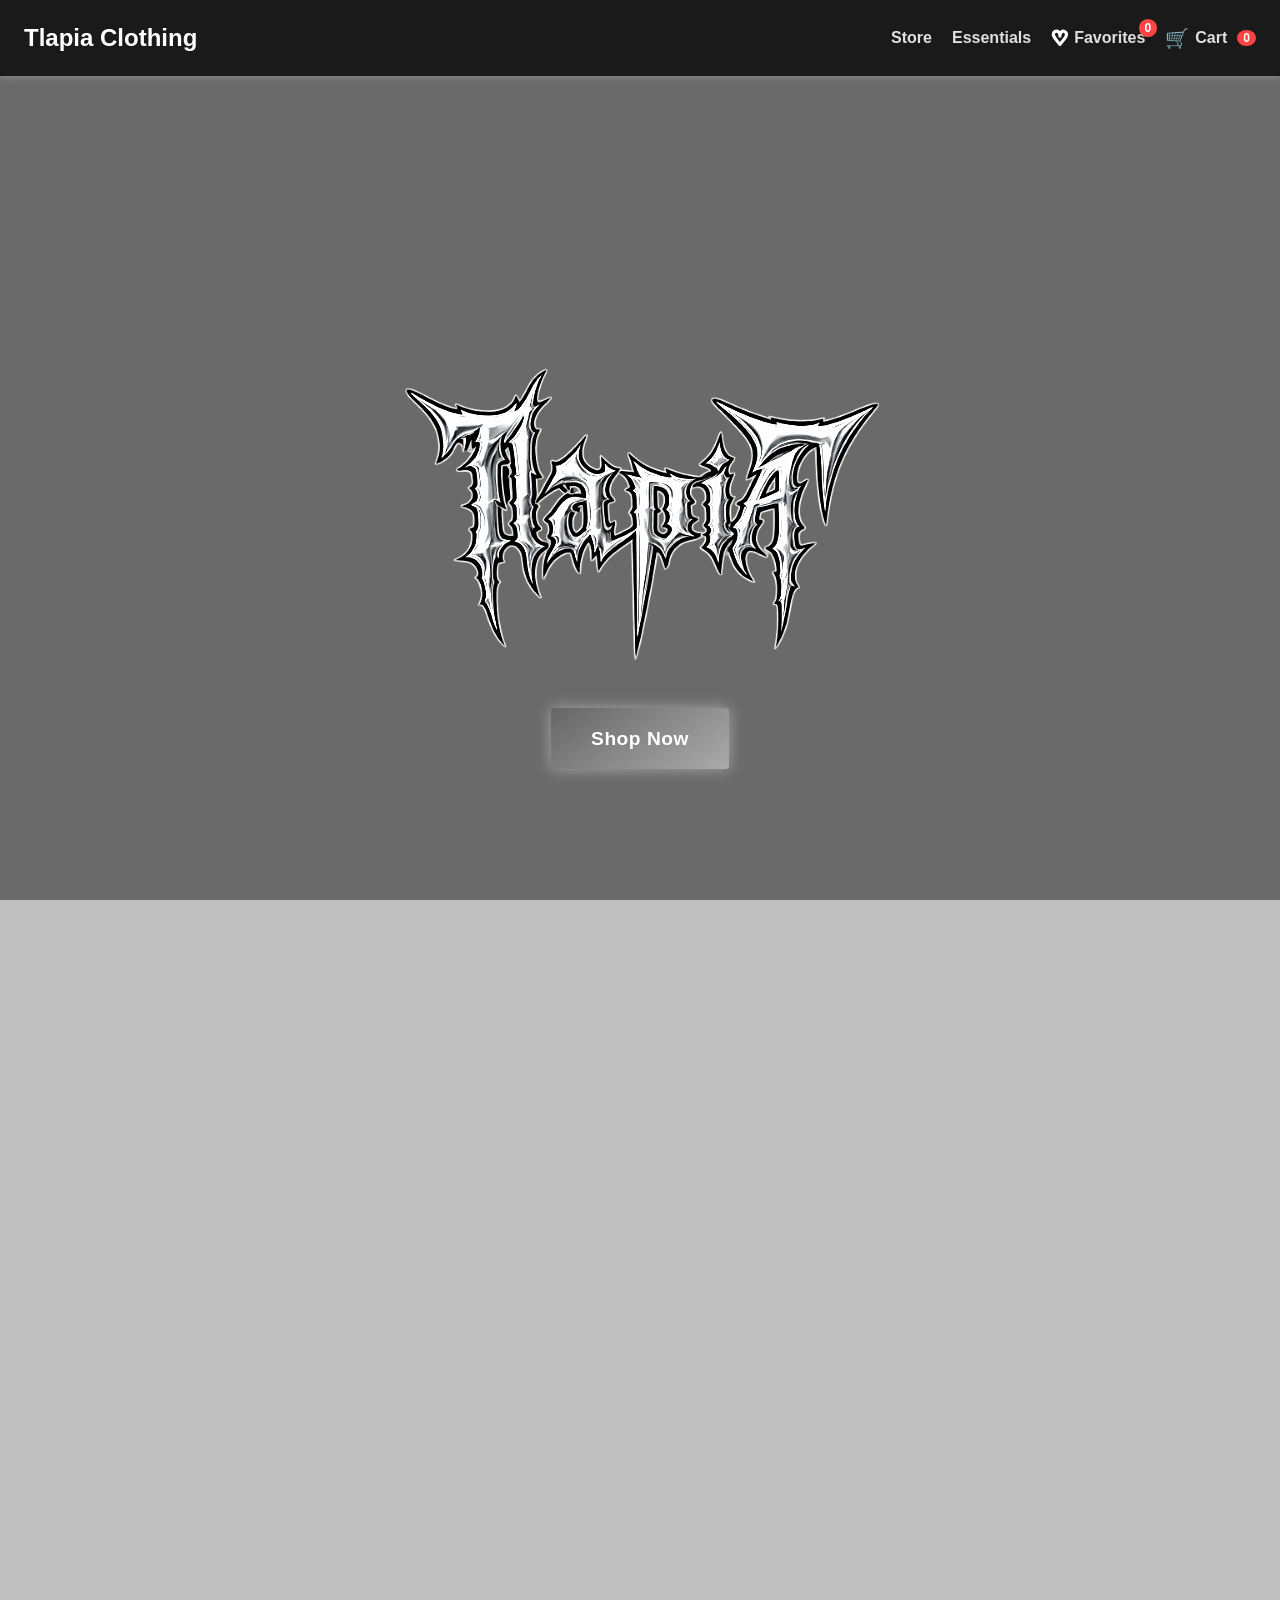
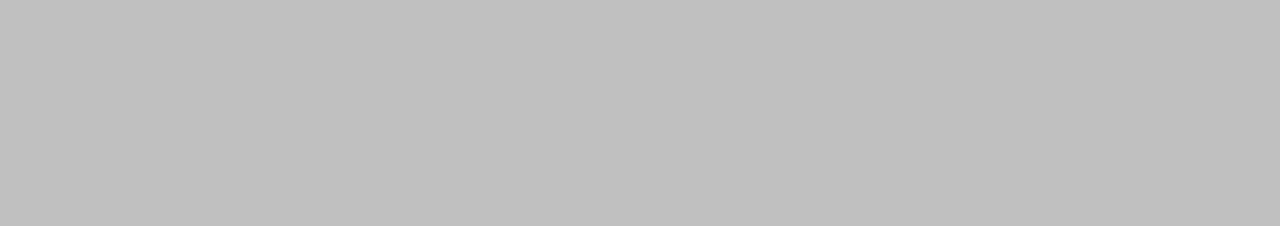
==== commit 709a89af: "Update index.html" ====
--- a/index.html
+++ b/index.html
@@ -7,6 +7,8 @@
   <link rel="stylesheet" href="assets/css/style.css">
   <link rel="icon" type="image/png" href="assets/images/logo.png">
   <script src="https://static.elfsight.com/platform/platform.js" async></script>
+  <link href="https://fonts.googleapis.com/css2?family=Montserrat:wght@700&display=swap" rel="stylesheet">
+
 </head>
 <body>
   <!-- Header -->
--- a/assets/css/style.css
+++ b/assets/css/style.css
@@ -268,7 +268,7 @@
   height: 400px;
   flex-shrink: 0;
   object-fit: cover;
-  border-radius: 8px;
+  border-radius: 14px;
 }
 
 /* Mobile adjustments */
@@ -524,7 +524,7 @@
 /* Mobile adjustments */
 @media (max-width: 700px) {
   .hero-title-image {
-    max-width: 85%;   /* make logo larger on mobile */
+    max-width: 90%;   /* make logo larger on mobile */
     margin: 0 auto 15px auto; /* keep spacing neat */
   }
 
@@ -533,3 +533,15 @@
     font-size: 1rem;
   }
 }
+
+/* Gallery Heading */
+.gallery h2 {
+  font-family: 'Montserrat', sans-serif; /* same modern font */
+  font-size: 2.5rem;                      /* large size */
+  font-weight: 700;                       /* bold */
+  text-transform: uppercase;              /* all caps */
+  letter-spacing: 2px;                    /* spaced letters */
+  color: #000;                            /* solid black */
+  margin-bottom: 30px;
+}
+
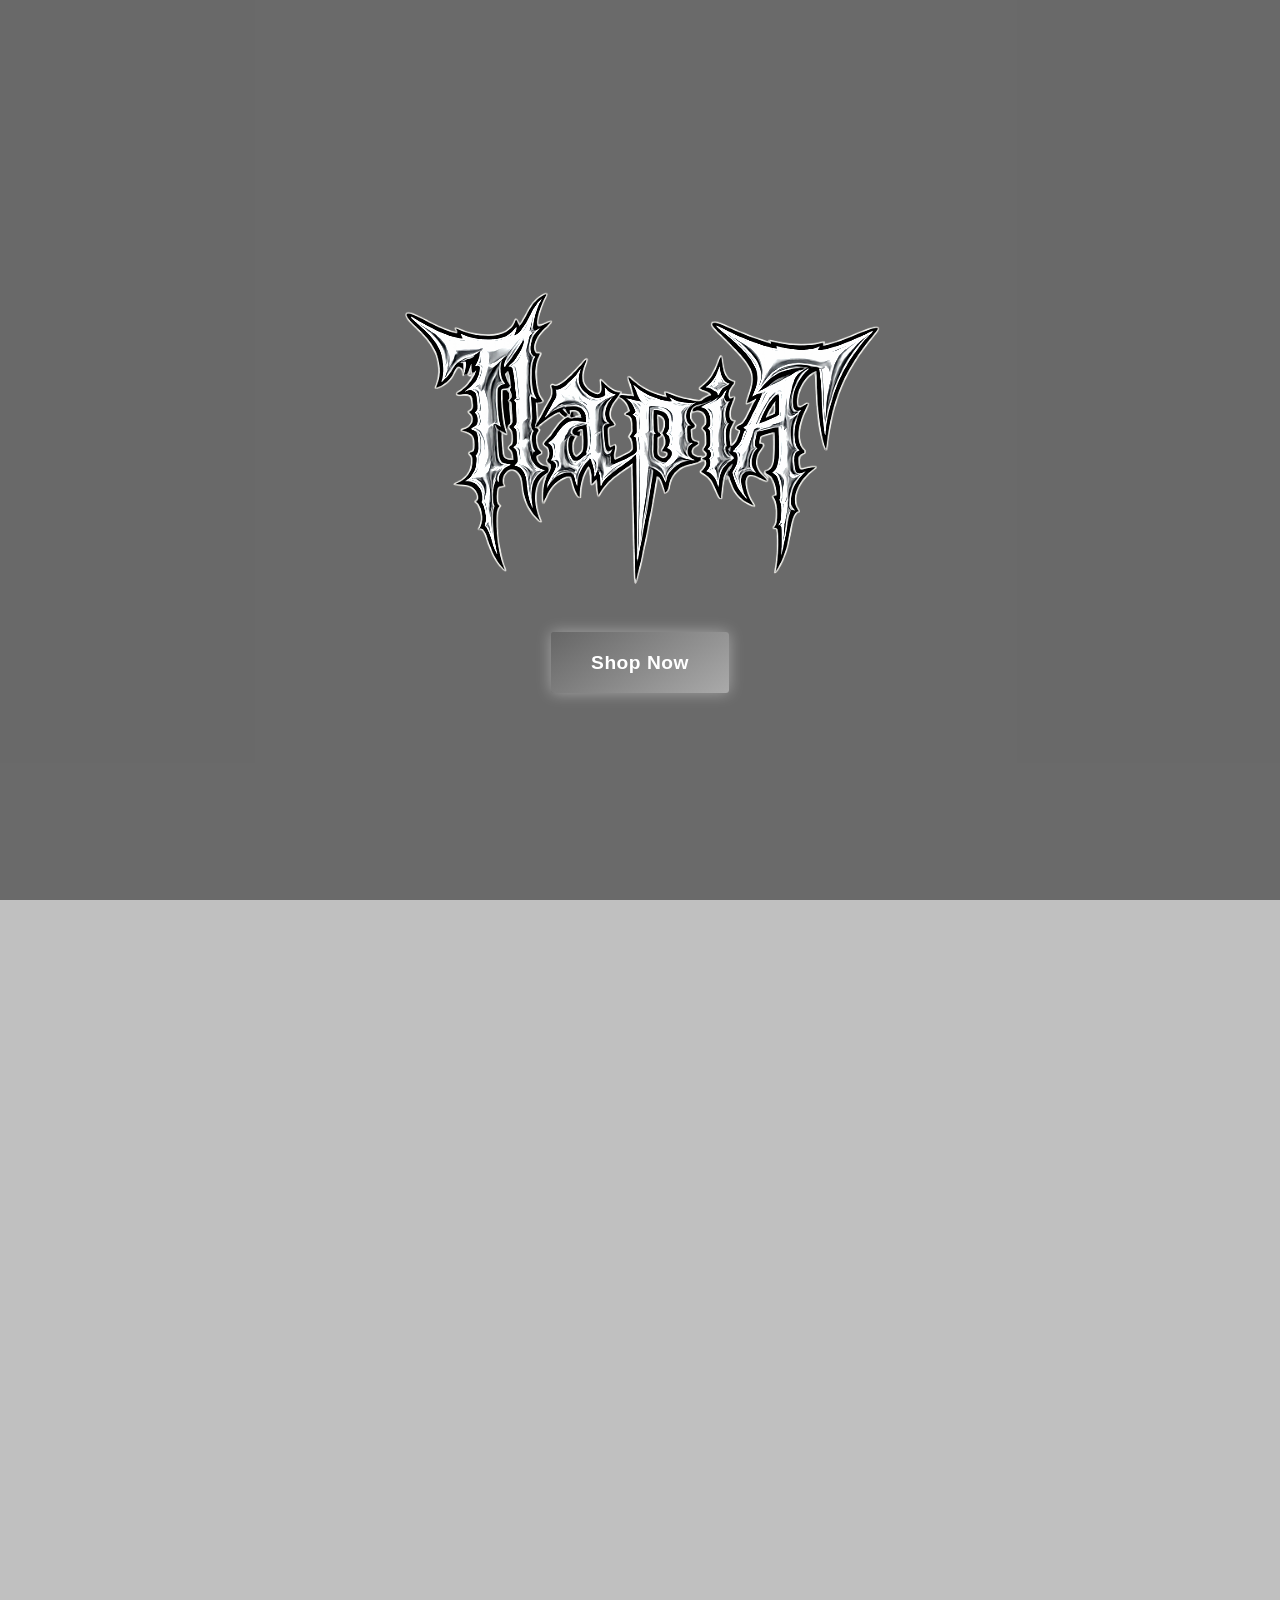
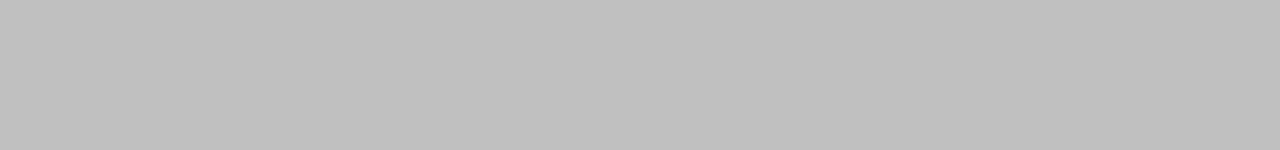
==== commit 69fa12c8: "Update index.html" ====
--- a/index.html
+++ b/index.html
@@ -12,7 +12,7 @@
 </head>
 <body>
   <!-- Header -->
-  <div id="header"></div>
+ 
 
   <!-- Main Content -->
 <main>
--- a/assets/css/style.css
+++ b/assets/css/style.css
@@ -262,13 +262,24 @@
   animation: slideGallery 25s linear infinite;
 }
 
+/* Gallery Heading */
+.gallery h2 {
+  font-family: 'Montserrat', sans-serif; /* same modern font */
+  font-size: 2.5rem;                      /* large size */
+  font-weight: 700;                       /* bold */
+  text-transform: uppercase;              /* all caps */
+  letter-spacing: 2px;                    /* spaced letters */
+  color: #000;                            /* solid black */
+  margin-bottom: 30px;
+}
+
 /* Desktop/Laptop */
 .gallery-track img {
   width: 350px;
   height: 400px;
   flex-shrink: 0;
   object-fit: cover;
-  border-radius: 14px;
+  border-radius: 20px;
 }
 
 /* Mobile adjustments */
@@ -534,14 +545,3 @@
   }
 }
 
-/* Gallery Heading */
-.gallery h2 {
-  font-family: 'Montserrat', sans-serif; /* same modern font */
-  font-size: 2.5rem;                      /* large size */
-  font-weight: 700;                       /* bold */
-  text-transform: uppercase;              /* all caps */
-  letter-spacing: 2px;                    /* spaced letters */
-  color: #000;                            /* solid black */
-  margin-bottom: 30px;
-}
-
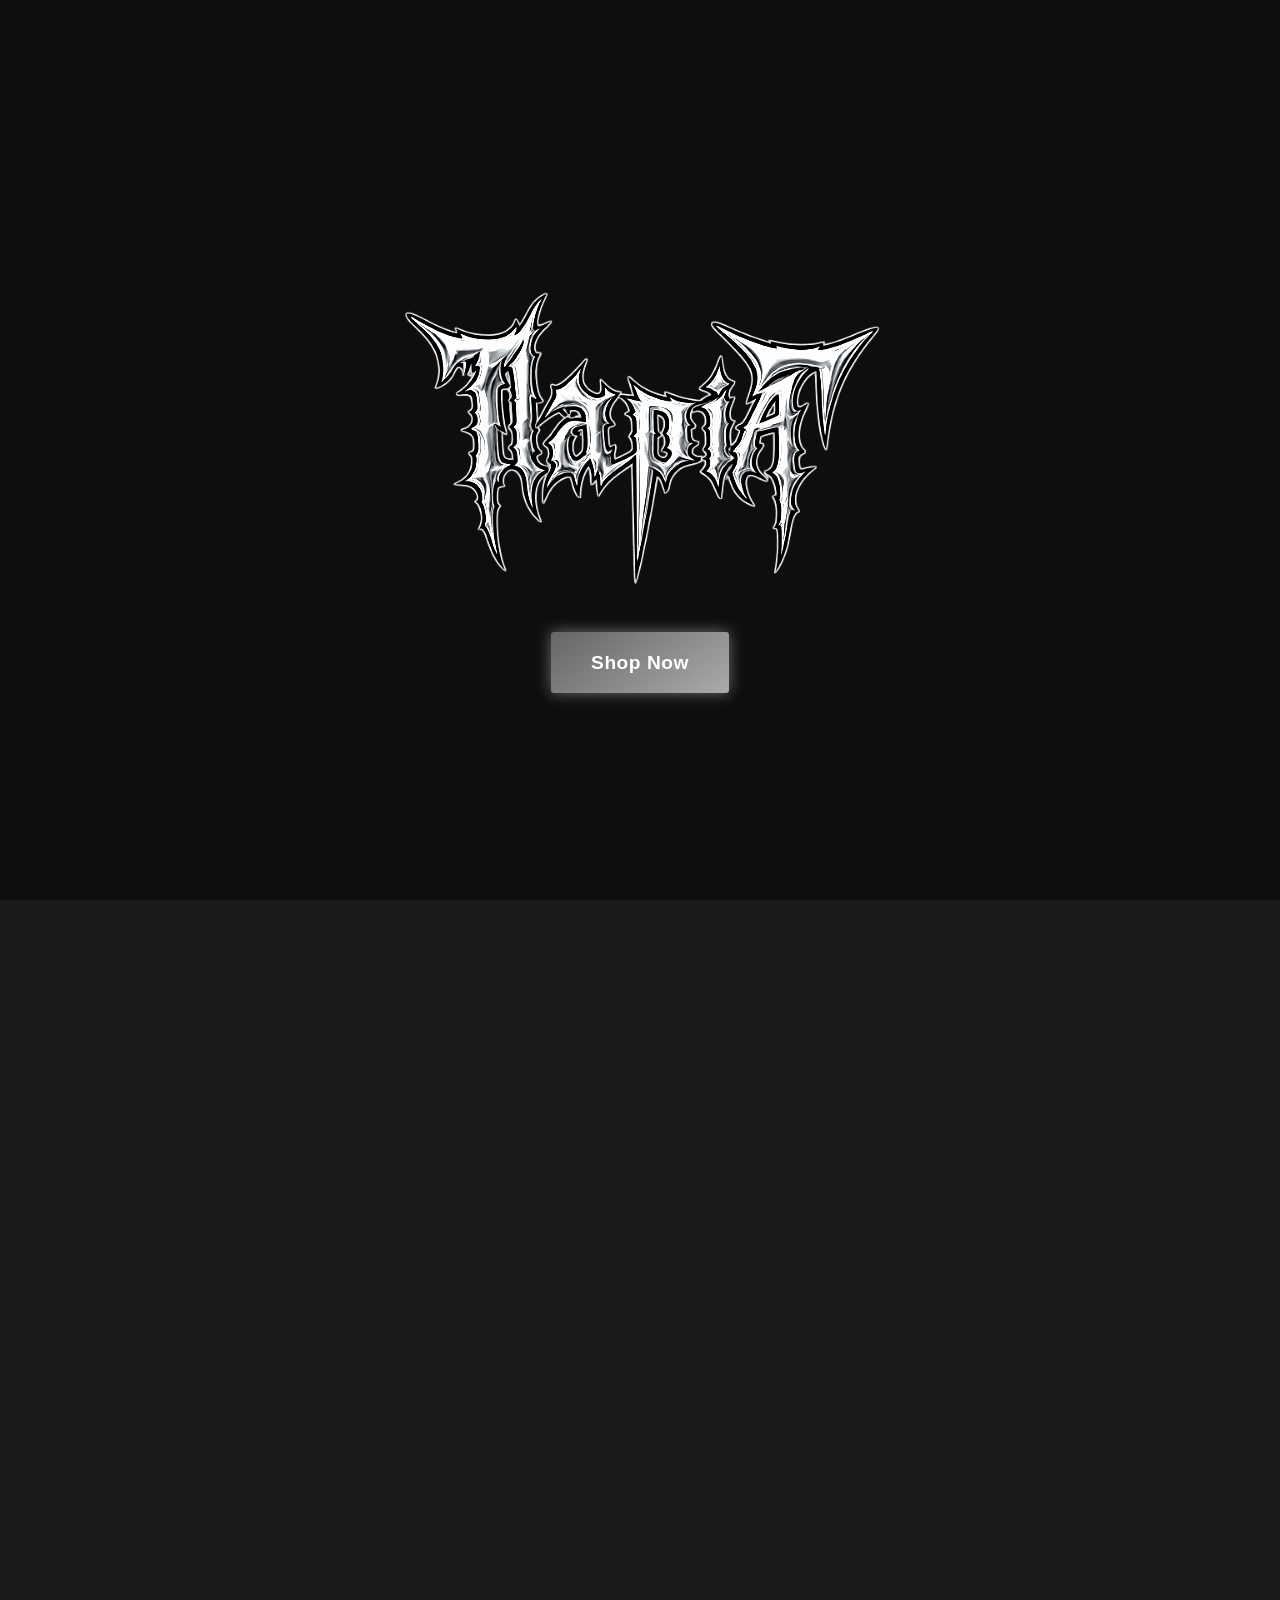
==== commit 2c700876: "Update index.html" ====
--- a/index.html
+++ b/index.html
@@ -37,9 +37,10 @@
    
   <!-- Our Gallery Section -->
   <section class="gallery">
-    <h2> PEEP YOUR NEXT STYLE</h2>
+    <h2><b>PEEP YOUR NEXT STYLE</b> </h2>
     <div class="gallery-container">
-      <div class="gallery-track">
+     <a href="essentials.html">
+       <div class="gallery-track">
         <img src="assets/images/Screenshot 2026-06-15 125015.png" alt="Gallery Image 1">
         <img src="assets/images/Screenshot 2026-06-15 125015.png" alt="Gallery Image 2">
         <img src="assets/images/Screenshot 2026-06-15 125015.png" alt="Gallery Image 3">
@@ -53,6 +54,7 @@
         <img src="assets/images/Screenshot 2026-06-15 125015.png" alt="Gallery Image 2">
         <img src="assets/images/Screenshot 2026-06-15 125015.png" alt="Gallery Image 3">
       </div>
+     </a>
     </div>
 
       
--- a/assets/css/style.css
+++ b/assets/css/style.css
@@ -4,8 +4,8 @@
   margin: 0;
   padding: 0;
   font-family: 'Helvetica Neue', Arial, sans-serif;
-  background-color: #c0c0c0; /* metallic silver background */
-  color: #2c2c2c;
+  background-color: #1a1a1a; /* metallic silver background */
+  color: #c0c0c0;
   display: flex;
   flex-direction: column;
   min-height: 100vh;
@@ -17,32 +17,33 @@
   display: block; /* stack sections vertically */
 }
 
-/* Header (Jumia style) */
+/* Header container */
 header {
   background: #1a1a1a;
   color: #c0c0c0;
-  padding: 24px 24px;
-  display: flex;
+  padding: 40px 20px;       /* taller header */
+  text-align: center;       /* center everything */
+
+  /* Divider line */
+  border-bottom: 2px solid #c0c0c0;  /* thin white line */
+}
+
+/* Logo centered */
+header .logo img {
+  height: 100px;             /* bigger logo */
+  width: auto;
+  margin-bottom: 10px;      /* space below logo */
+}
+
+/* Nav links centered below logo */
+.nav-icons {
+  display: flex;
+  justify-content: center;
+  gap: 30px;
   align-items: center;
-  justify-content: space-between;
-  box-shadow: 0 2px 6px rgba(255,255,255,0.2);
-}
-
-/* Logo */
-header .logo img {
-  height: 40px;
-  width: auto;
-  display: block;
-}
-
-
-/* Right-side nav icons */
-.nav-icons {
-  display: flex;
-  gap: 20px;
-  align-items: center;
-}
-
+}
+
+/* General nav link styling */
 .nav-link {
   color: #e0e0e0;
   text-decoration: none;
@@ -50,23 +51,50 @@
   display: flex;
   align-items: center;
   gap: 6px;
+  transition: color 0.3s ease;
 }
 
 .nav-link:hover {
   color: #fff;
 }
 
-/* Store icon */
-.nav-link.store .icon {
-  font-size: 1.2rem;
-}
-
-/* Essentials icon */
-.nav-link.essentials .icon {
-  font-size: 1.2rem;
-}
-
-/* Favorites heart (outlined with counter) */
+/* Dropdown container */
+.dropdown {
+  position: relative;
+}
+
+/* Dropdown menu hidden by default */
+.dropdown-menu {
+  display: none;
+  position: absolute;
+  top: 100%;                /* below Store link */
+  left: 50%;
+  transform: translateX(-50%);
+  background: #fff;
+  min-width: 160px;
+  box-shadow: 0 4px 12px rgba(0,0,0,0.15);
+  border-radius: 6px;
+  z-index: 1000;
+}
+
+.dropdown-menu a {
+  display: block;
+  padding: 10px 14px;
+  color: #000;
+  text-decoration: none;
+  font-size: 1rem;
+}
+
+.dropdown-menu a:hover {
+  background: #f0f0f0;
+}
+
+/* Show dropdown on hover (desktop) */
+.dropdown:hover .dropdown-menu {
+  display: block;
+}
+
+/* Favorites heart with counter */
 .nav-link.favorites {
   position: relative;
 }
@@ -107,6 +135,16 @@
   margin-left: 4px;
   display: inline-block;
   line-height: 1;
+}
+
+/* Mobile dropdown toggle (click instead of hover) */
+@media (max-width: 768px) {
+  .dropdown:hover .dropdown-menu {
+    display: none; /* disable hover on mobile */
+  }
+  .dropdown.active .dropdown-menu {
+    display: block; /* show when clicked */
+  }
 }
 
 /* Footer */
@@ -240,7 +278,7 @@
   width: 100%;
   text-align: center;
   padding: 60px 40px;   /* top/bottom + left/right padding */
-  background: #f5f5dc;
+  background: #c0c0c0;
   position: relative;
   box-sizing: border-box; /* ensures padding is inside width */
 }
@@ -302,21 +340,36 @@
 /* Product grid */
 .product-grid {
   display: grid;
-  grid-template-columns: repeat(auto-fit, minmax(250px, 1fr));
+  grid-template-columns: repeat(3, 1fr); /* always 3 columns */
   gap: 25px;
   padding: 30px;
+}
+
+.product-grid {
+  display: grid;
+  grid-template-columns: repeat(3, 1fr); /* always 3 columns by default */
+  gap: 25px;
+  padding: 30px;
+}
+
+/* Phones (max-width: 700px) → 2 columns */
+@media (max-width: 700px) {
+  .product-grid {
+    grid-template-columns: repeat(2, 1fr);
+  }
 }
 
 .product-card {
   background: #e0e0e0;
   padding: 10px;
   text-align: center;
-  transition: transform 0.2s ease;
   color: #2c2c2c;
-  min-height: 450px;
+
   display: flex;
   flex-direction: column;
 }
+
+
 
 .product-card:hover {
   transform: translateY(-5px);
@@ -342,9 +395,8 @@
 }
 
 .product-card button {
-  margin-top: auto;
   width: 100%;
-  margin-bottom: 10px; /* adds space below each button */
+  margin-top: 8px;   /* small gap above each button */
 }
 
 /* Optional: only add space between buttons, not below the last one */
@@ -545,3 +597,63 @@
   }
 }
 
+/* Sort bar container */
+.sort-bar {
+  display: flex;
+  align-items: center;
+  gap: 12px;
+  margin: 40px 0;          /* spacing above/below */
+  padding-left: 40px;      /* pushes it away from the left edge */
+  font-family: 'Montserrat', sans-serif;
+  font-size: 1.3rem;
+  color: #fff;
+}
+
+
+/* Label styling */
+.sort-bar label {
+  font-weight: 900;
+  color: #c0c0c0;           /* softer gray for label */
+}
+
+/* Dropdown select */
+.sort-bar select {
+  padding: 10px 14px;
+  border: 1px solid #888;
+  border-radius: 6px;
+  background: #1a1a1a;      /* dark background */
+  color: #fff;              /* white text */
+  font-size: 1rem;
+  font-weight: 500;
+  cursor: pointer;
+  transition: all 0.3s ease;
+
+  /* remove default browser arrow and add custom */
+  appearance: none;
+  background-image: url("data:image/svg+xml;utf8,<svg fill='white' height='12' viewBox='0 0 24 24' width='12' xmlns='http://www.w3.org/2000/svg'><path d='M7 10l5 5 5-5z'/></svg>");
+  background-repeat: no-repeat;
+  background-position: right 10px center;
+  background-size: 12px;
+  padding-right: 30px; /* space for arrow */
+}
+
+.sort-bar select:hover {
+  border-color: #fff;
+  box-shadow: 0 0 6px rgba(255,255,255,0.3);
+}
+
+/* Center headings on products page */
+main h1,
+main h2 {
+  text-align: center;
+  margin: 20px 0;              /* spacing above/below */
+  font-family: 'Montserrat', sans-serif;
+  font-weight: 700;
+  color: #c0c0c0;                 /* white headings for dark theme */
+}
+
+/* Optional: divider line under category headings */
+main h2 {
+  border-bottom: 1px solid rgba(255,255,255,0.3);
+  padding-bottom: 8px;
+}
